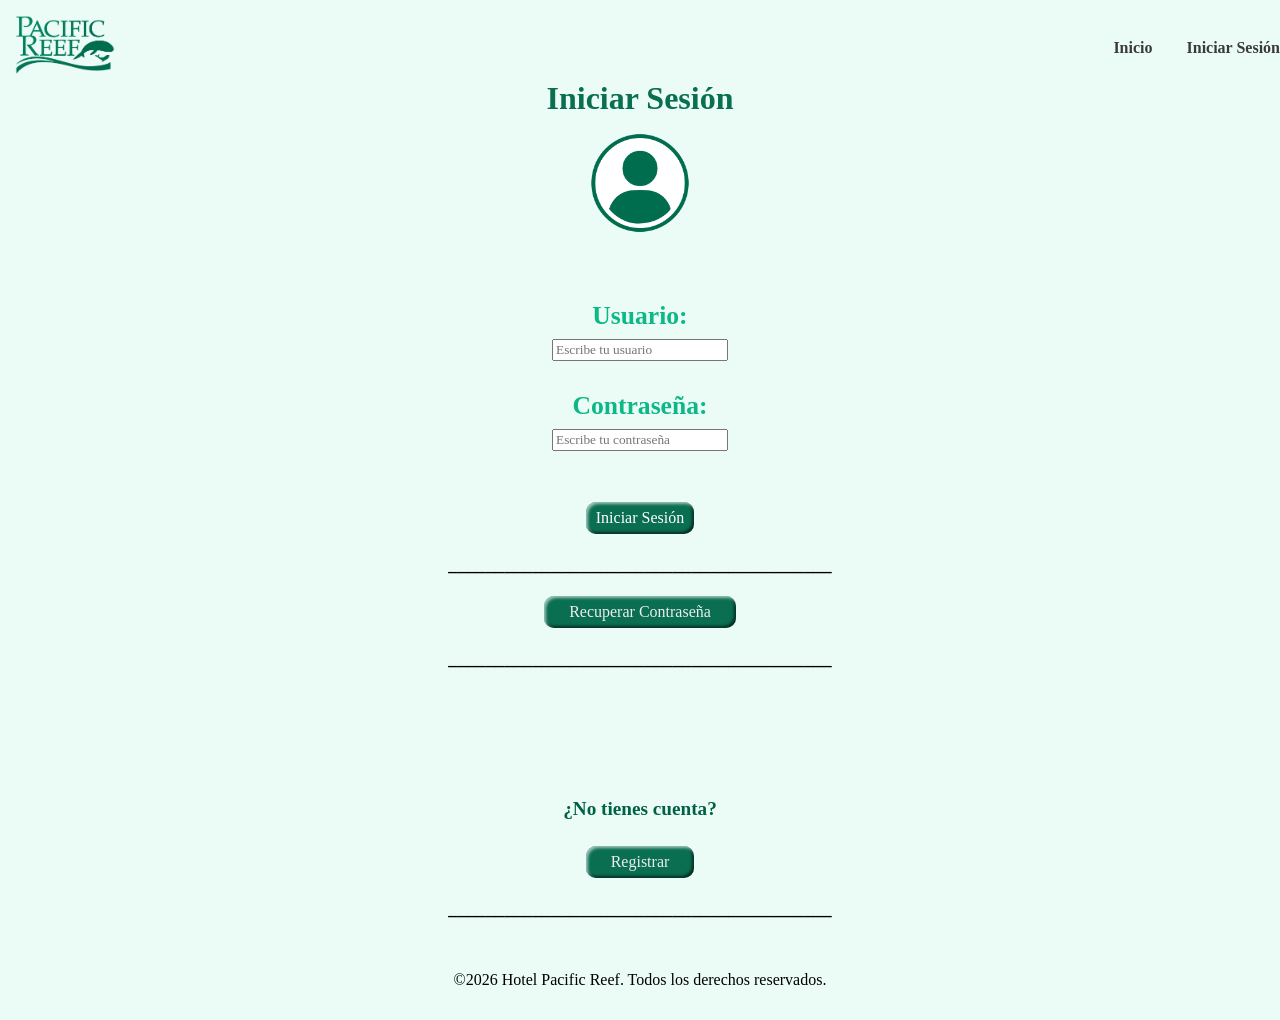
==== login.html @ 93007bb1 "Update login.html" ====
<!DOCTYPE html>
<html lang="es">
<head>
  <meta charset="UTF-8">
  <title>Login</title>
  <link rel="stylesheet" href="css/styles.css">
</head>
<body>
    <header>
		<div class="logo_container">
            <img src="img/1-HPR.png" alt="Logo del sitio" class="logo">
        </div>
        
        <nav>
            <a href="index.html">Inicio</a>
            <a href="login.html">Iniciar Sesión</a>        
        </nav>
    </header>
  
  <h1>Iniciar Sesión</h1>
	<p></p>
  <div style="display: align-items: center;">
  <img src="img/usr.png" alt="user" height="100">
	  <form onsubmit="return iniciarSesion()">
		<h2>
			<label for="usuario">Usuario:</label><br>
			<input type="text" id="usuario" placeholder="Escribe tu usuario"><br><br>
			<label for="clave">Contraseña:</label><br>
			<input type="password" id="clave" placeholder="Escribe tu contraseña"><br><br>			
		</h2>
	 </form>
	</div>

	<div>
    <button type="submit">Iniciar Sesión</button>
	</div>
		
    <h3>_________________________________________</h3>
	<p></p>
	<div class = button>
		<nav2><button><a href="recuperar_psswd.html">Recuperar Contraseña</a></button></nav2>
	</div>
	<p></p>
	<h3>_________________________________________</h3>
	<p></p>
	
	<div class = button2>
		<h4><label for="registar">¿No tienes cuenta?</label></h4>
		<nav2><button><a href="registrar.html">Registrar</a></button></nav2>
	</div>
	<p></p>
	<h3>_________________________________________</h3>
	 
  <!-- enlazar con BD -->
</body>
  <footer>
        <p>&copy;2026 Hotel Pacific Reef. Todos los derechos reservados.</p>
 </footer>
</html>
---- css/styles.css ----
@charset "utf-8";

* { font-family: "Georgia", serif; }

/* Base del documento */
html, body {
    background-color: #EBFCF6;
    color: rgb(0, 0, 0);
    margin: 0;
    padding: 0;
    text-align: center;
    min-height: 100vh;
    height: 100%;
}

body {
    padding-top: 80px;
}

header {
    display: flex;
    justify-content: space-between;
    align-items: center;
    padding: 15px;
    position: fixed;
    width: 100%;
    top: 0; left: 0;
    z-index: 1000;
}

header img { height: 60px; }

nav a {
    color: #3B3B3B;
    text-decoration: none;
    margin: 0 15px;
    font-weight: bold;
}

nav2 a {
    color: #EDEDED;
    text-decoration: none;
    margin: 0 15px;
}

h1 {
    font-size: 2em;
    margin: 0;
    color: #0A6E51;
}

h2 {
    margin-top: 5%;
    font-size: 1.6em;
    color: #0BB886;
}

/*Linea Separadora */
h3 {
    border: 0;
    border-top: 2x solid #ABC9C1;
    width: 50%;
    margin: 20px auto;
}

h4 {
    margin-top: 10%;
    font-size: 1.2em;
    color: #006145;
}

.logo_container { 
    font-size: 1.3em; 
}

.logo_container span { 
    position: absolute; 
    top: 30%; 
}

footer {
    background-color: #EBFCF6;
    color: rgb(0, 0, 0);
    text-align: center;
    padding: 15px;
    margin-top: auto;
    margin-bottom: 0;
}

/* Logo en el footer */
footer .logo_container { 
    display: inline-flex;
    align-items: center;
    gap: 10px;
}
footer .logo_container img {
    max-width: 100px;
    height: auto;
}
footer .logo_container span {
    font-size: 1.5em;
    white-space: nowrap;
}

/*Botones*/
button {
  border: 0;
  line-height: 2;
  padding: 0 10px;
  font-size: 1rem;
  text-align: center;
  color: #FFFFFF;  
  border-radius: 10px;
  background-color: #0A6E51;
  box-shadow:
    inset 2px 2px 3px rgb(255 255 255 / 0.6),
    inset -2px -2px 3px rgb(0 0 0 / 0.6);
}

button2 {
  border: 0;
  line-height: 2;
  padding: 0 20px;
  font-size: 0.8rem;
  text-align: center;
  color: #FFFFFF;  
  border-radius: 15px;
  background-color: #EB5600;
  box-shadow:
    inset 2px 2px 3px rgb(255 255 255 / 0.6),
    inset -2px -2px 3px rgb(0 0 0 / 0.6);
}

.categorias {
    display: flex;
    justify-content: center;
    flex-wrap: wrap;
    gap: 24px;
    margin: 80px auto 56px;
    padding: 2% 0;
    max-width: 1100px;
}

.categorias > div {
    flex: 0 1 220px;
    width: 220px; 
    margin: 20px;
    border-radius: 20px;
    text-align: center;
}

/* Responsive */
@media (max-width: 768px) {
    footer .logo_container {
        flex-direction: column;
        text-align: center;
    }
    footer .logo_container img { max-width: 80px; }
    footer .logo_container span { font-size: 1.2em; }
}
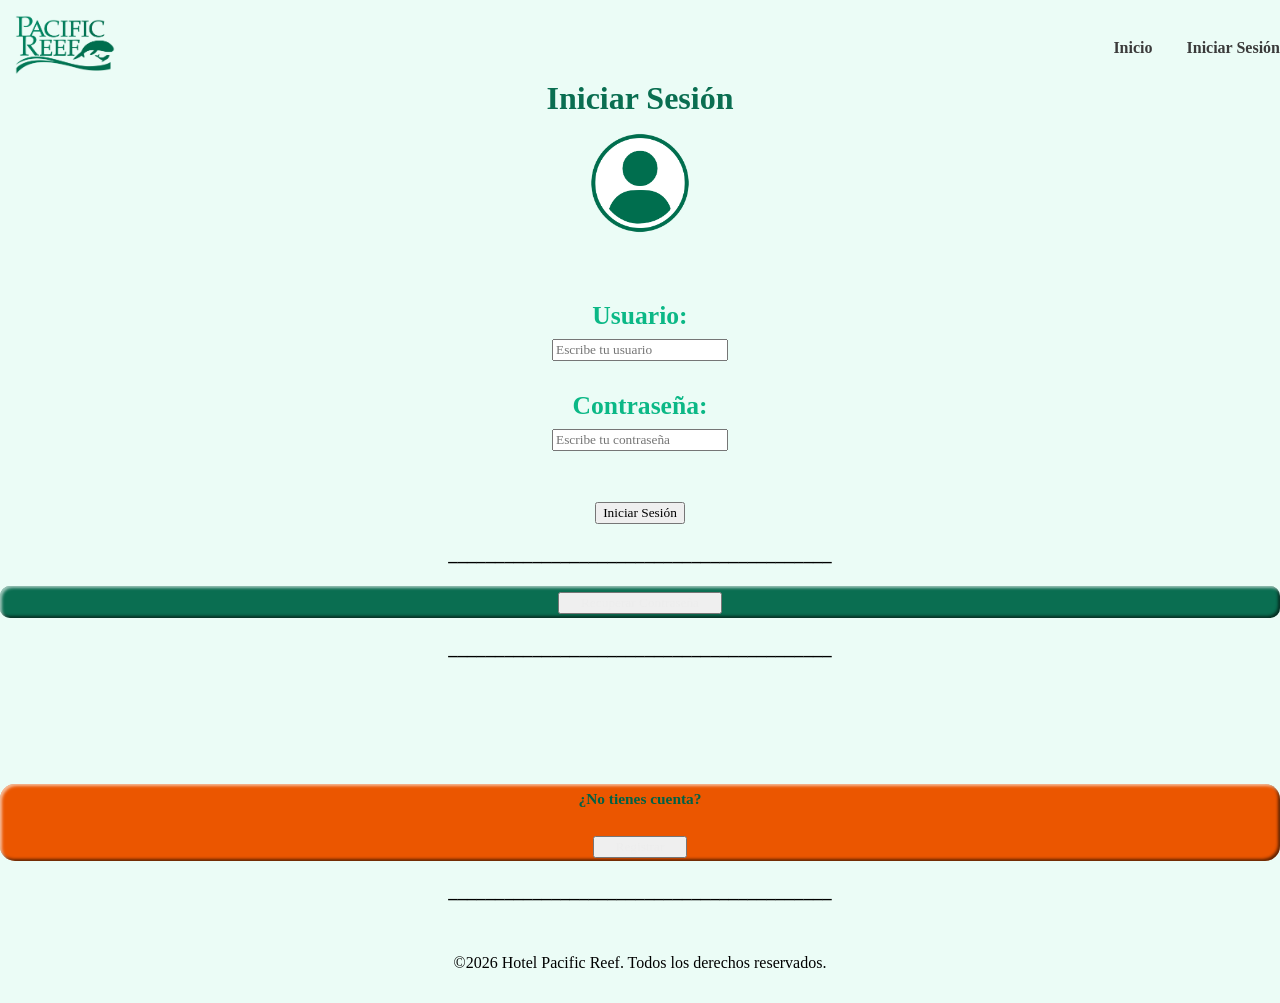
==== commit 40e30f55: "Update login.html" ====
--- a/login.html
+++ b/login.html
@@ -42,7 +42,6 @@
 	</div>
 	<p></p>
 	<h3>_________________________________________</h3>
-	<p></p>
 	
 	<div class = button2>
 		<h4><label for="registar">¿No tienes cuenta?</label></h4>
--- a/css/styles.css
+++ b/css/styles.css
@@ -103,7 +103,7 @@
 }
 
 /*Botones*/
-button {
+.button {
   border: 0;
   line-height: 2;
   padding: 0 10px;
@@ -117,7 +117,7 @@
     inset -2px -2px 3px rgb(0 0 0 / 0.6);
 }
 
-button2 {
+.button2 {
   border: 0;
   line-height: 2;
   padding: 0 20px;
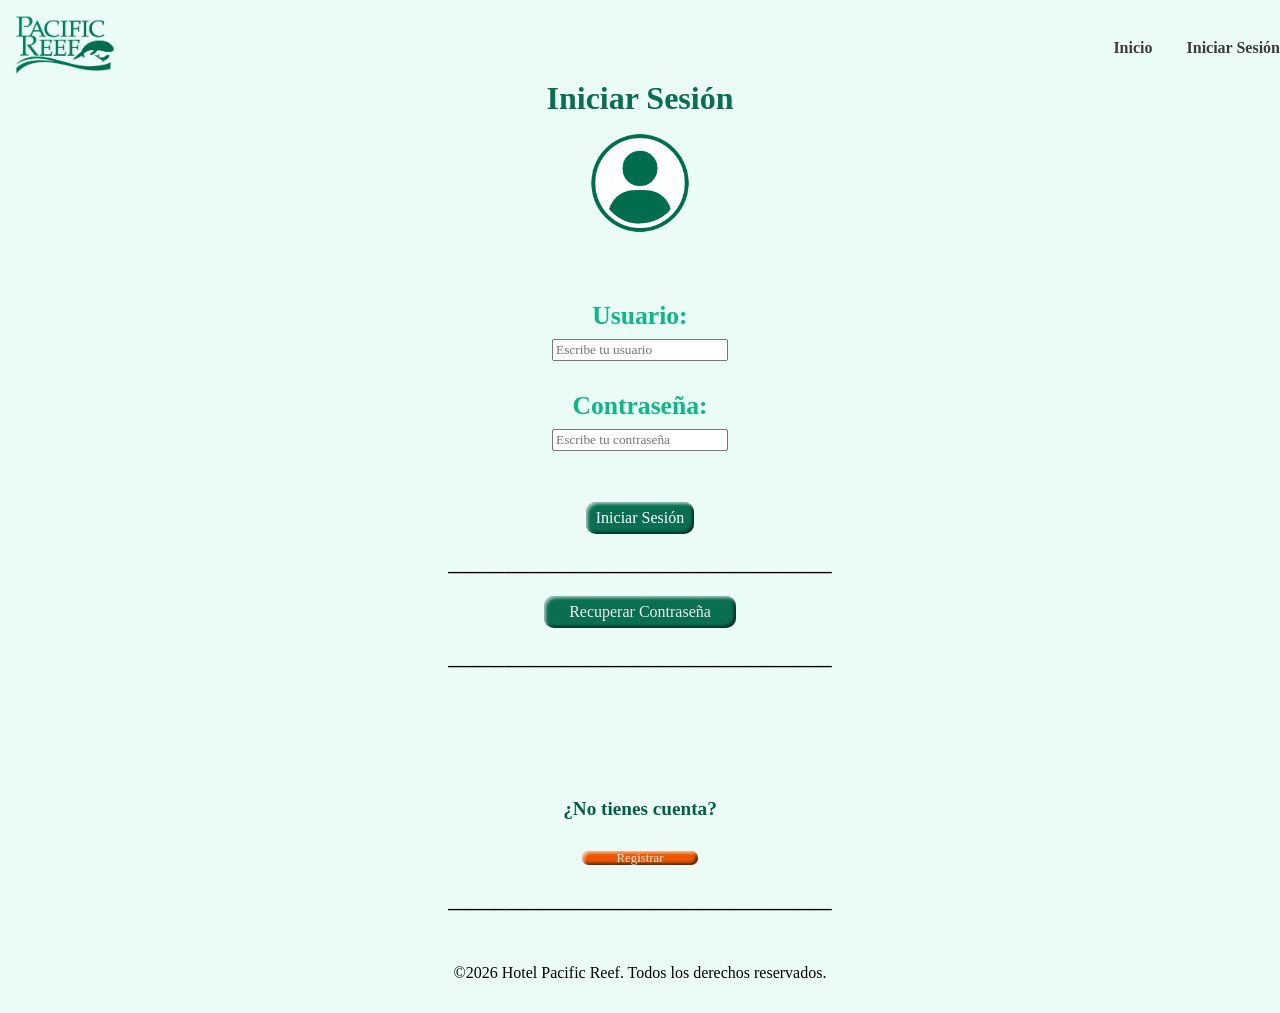
==== commit f4241caa: "Update login.html" ====
--- a/login.html
+++ b/login.html
@@ -37,15 +37,15 @@
 		
     <h3>_________________________________________</h3>
 	<p></p>
-	<div class = button>
+	<div>
 		<nav2><button><a href="recuperar_psswd.html">Recuperar Contraseña</a></button></nav2>
 	</div>
 	<p></p>
 	<h3>_________________________________________</h3>
 	
-	<div class = button2>
+	<div>
 		<h4><label for="registar">¿No tienes cuenta?</label></h4>
-		<nav2><button><a href="registrar.html">Registrar</a></button></nav2>
+		<nav2><button2><a href="registrar.html">Registrar</a></button2></nav2>
 	</div>
 	<p></p>
 	<h3>_________________________________________</h3>
--- a/css/styles.css
+++ b/css/styles.css
@@ -103,7 +103,7 @@
 }
 
 /*Botones*/
-.button {
+button {
   border: 0;
   line-height: 2;
   padding: 0 10px;
@@ -117,7 +117,7 @@
     inset -2px -2px 3px rgb(0 0 0 / 0.6);
 }
 
-.button2 {
+button2 {
   border: 0;
   line-height: 2;
   padding: 0 20px;
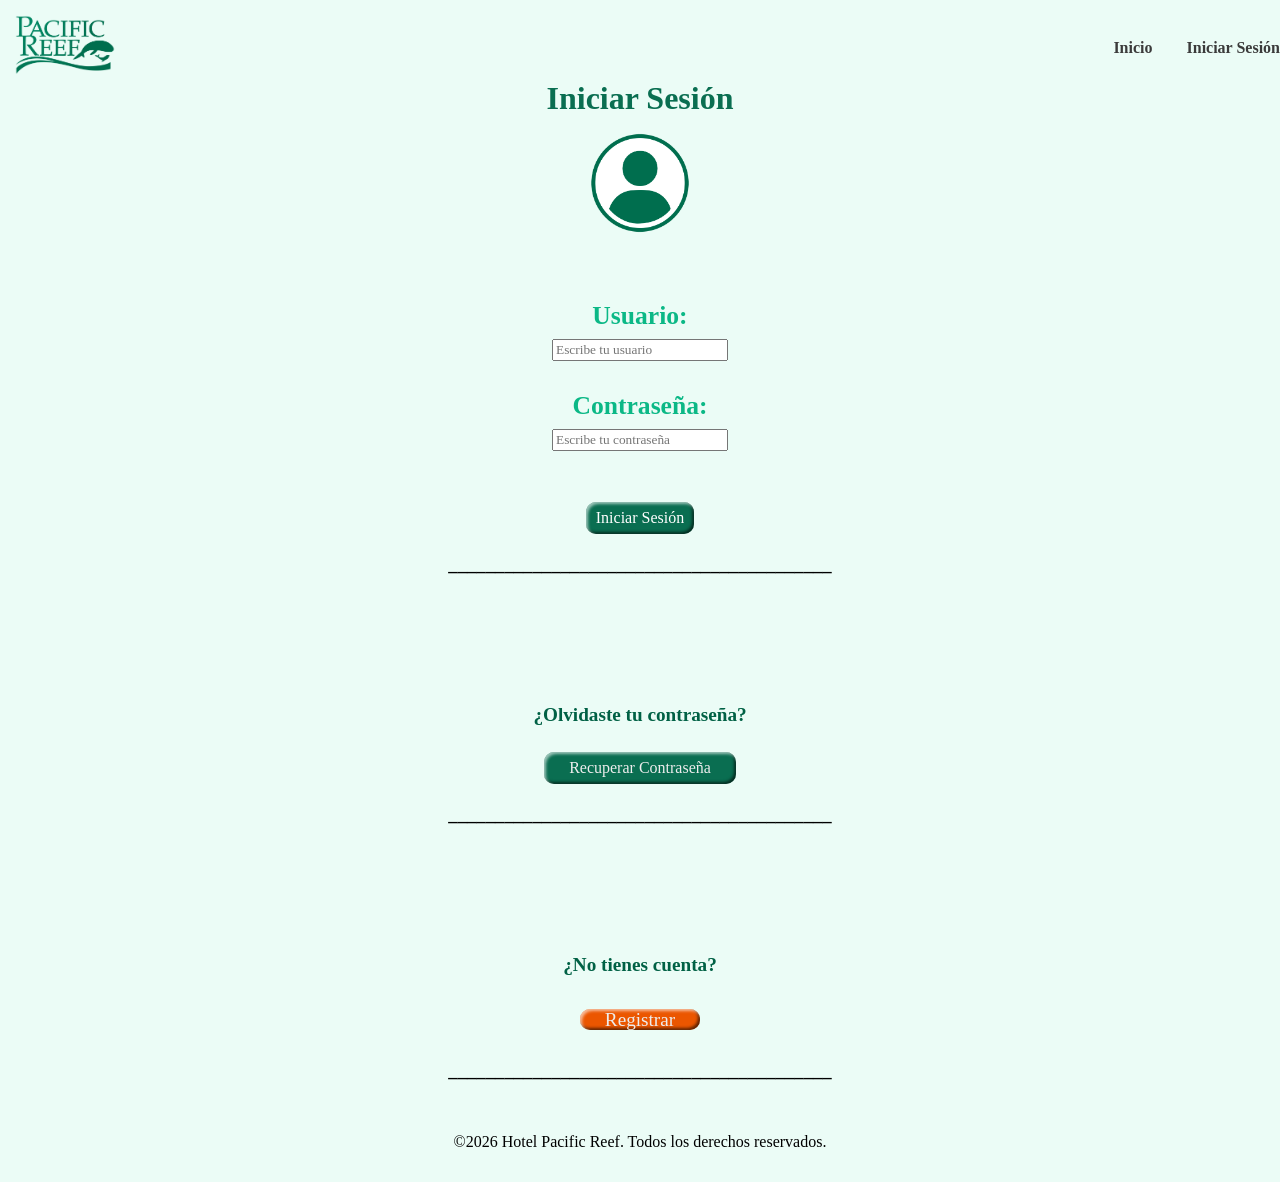
==== commit 416f024a: "Update login.html" ====
--- a/login.html
+++ b/login.html
@@ -38,13 +38,14 @@
     <h3>_________________________________________</h3>
 	<p></p>
 	<div>
+		<h4><p>¿Olvidaste tu contraseña?</p></h4>
 		<nav2><button><a href="recuperar_psswd.html">Recuperar Contraseña</a></button></nav2>
 	</div>
 	<p></p>
 	<h3>_________________________________________</h3>
 	
 	<div>
-		<h4><label for="registar">¿No tienes cuenta?</label></h4>
+		<h4><p>¿No tienes cuenta?</p></h4>
 		<nav2><button2><a href="registrar.html">Registrar</a></button2></nav2>
 	</div>
 	<p></p>
--- a/css/styles.css
+++ b/css/styles.css
@@ -120,11 +120,11 @@
 button2 {
   border: 0;
   line-height: 2;
-  padding: 0 20px;
-  font-size: 0.8rem;
+  padding: 0 10px;
+  font-size: 1.2rem;
   text-align: center;
   color: #FFFFFF;  
-  border-radius: 15px;
+  border-radius: 10px;
   background-color: #EB5600;
   box-shadow:
     inset 2px 2px 3px rgb(255 255 255 / 0.6),
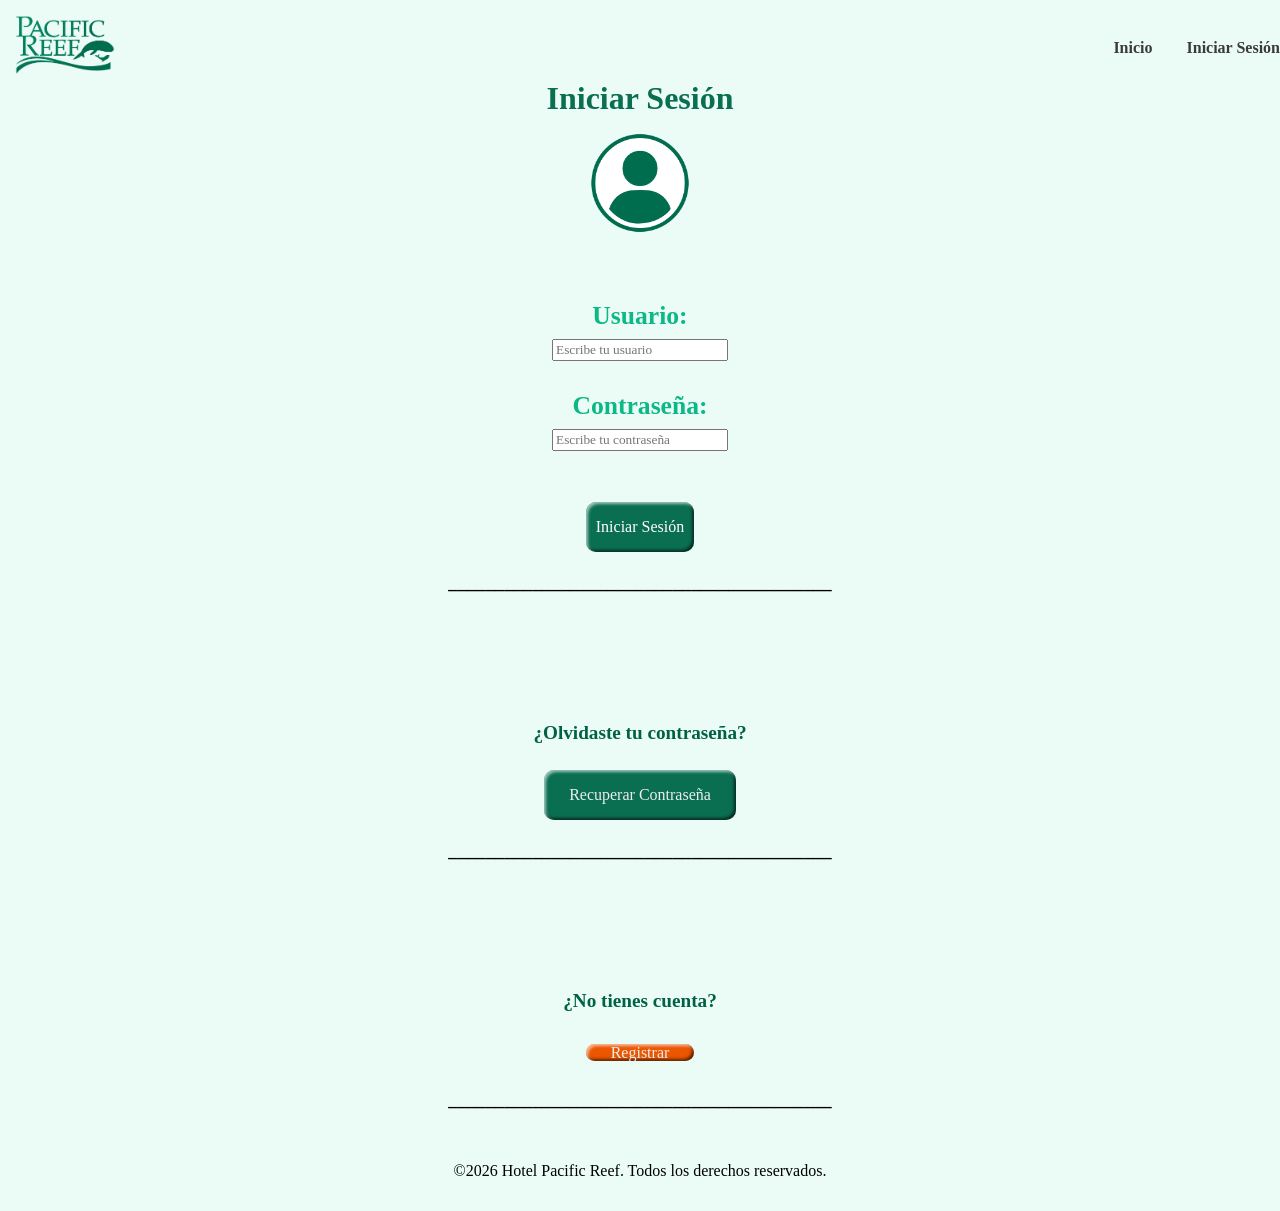
==== commit 1ccce137: "Update login.html" ====
--- a/login.html
+++ b/login.html
@@ -36,19 +36,16 @@
 	</div>
 		
     <h3>_________________________________________</h3>
-	<p></p>
 	<div>
-		<h4><p>¿Olvidaste tu contraseña?</p></h4>
-		<nav2><button><a href="recuperar_psswd.html">Recuperar Contraseña</a></button></nav2>
+		<h4><p>¿Olvidaste tu contraseña?</h4>
+		<nav2><button><a href="recuperar_psswd.html">Recuperar Contraseña</a></button></nav2></p>
 	</div>
-	<p></p>
 	<h3>_________________________________________</h3>
-	
 	<div>
-		<h4><p>¿No tienes cuenta?</p></h4>
-		<nav2><button2><a href="registrar.html">Registrar</a></button2></nav2>
+		<h4><p>¿No tienes cuenta?</h4>
+		<nav2><button2><a href="registrar.html"> Registrar </a></button2></nav2>
+		</p>
 	</div>
-	<p></p>
 	<h3>_________________________________________</h3>
 	 
   <!-- enlazar con BD -->
--- a/css/styles.css
+++ b/css/styles.css
@@ -106,6 +106,7 @@
 button {
   border: 0;
   line-height: 2;
+  height: 50px;
   padding: 0 10px;
   font-size: 1rem;
   text-align: center;
@@ -120,8 +121,9 @@
 button2 {
   border: 0;
   line-height: 2;
+  height: 50px;
   padding: 0 10px;
-  font-size: 1.2rem;
+  font-size: 1rem;
   text-align: center;
   color: #FFFFFF;  
   border-radius: 10px;
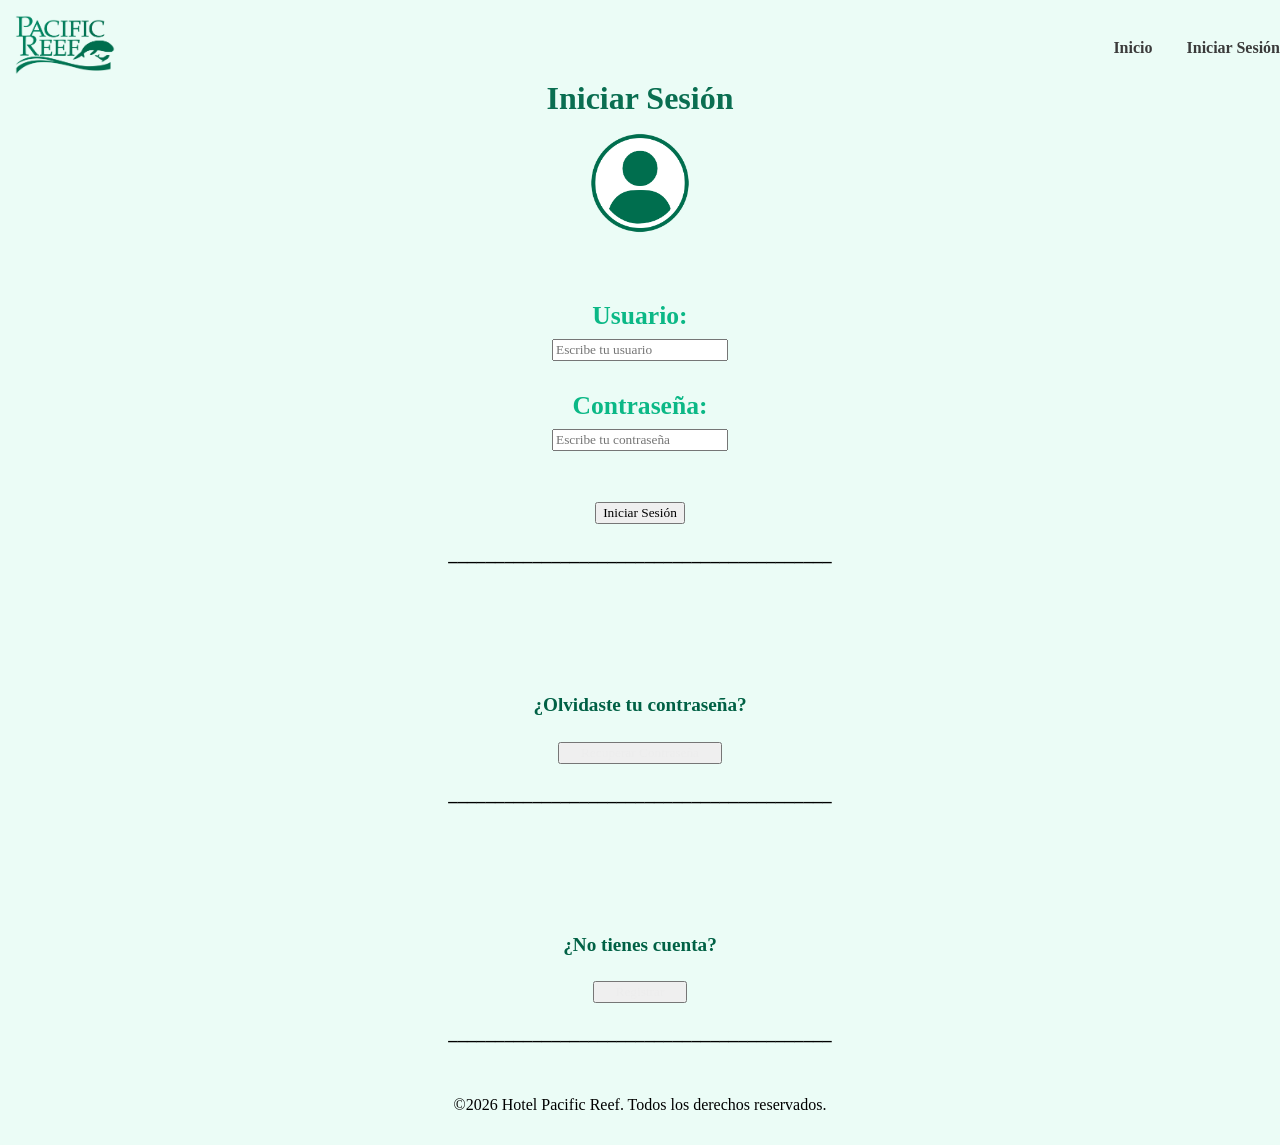
==== commit 9adc3a61: "Update login.html" ====
--- a/login.html
+++ b/login.html
@@ -32,18 +32,18 @@
 	</div>
 
 	<div>
-    <button type="submit">Iniciar Sesión</button>
+    <b1><button type="submit">Iniciar Sesión</button></b1>
 	</div>
 		
     <h3>_________________________________________</h3>
 	<div>
 		<h4><p>¿Olvidaste tu contraseña?</h4>
-		<nav2><button><a href="recuperar_psswd.html">Recuperar Contraseña</a></button></nav2></p>
+		<nav2><b1><button><a href="recuperar_psswd.html">Recuperar Contraseña</a></button></b1></nav2></p>
 	</div>
 	<h3>_________________________________________</h3>
 	<div>
 		<h4><p>¿No tienes cuenta?</h4>
-		<nav2><button2><a href="registrar.html"> Registrar </a></button2></nav2>
+		<nav2><b2><button><a href="registrar.html"> Registrar </a></button></b2></nav2>
 		</p>
 	</div>
 	<h3>_________________________________________</h3>
--- a/css/styles.css
+++ b/css/styles.css
@@ -103,7 +103,7 @@
 }
 
 /*Botones*/
-button {
+button-1 {
   border: 0;
   line-height: 2;
   height: 50px;
@@ -118,7 +118,7 @@
     inset -2px -2px 3px rgb(0 0 0 / 0.6);
 }
 
-button2 {
+button-2 {
   border: 0;
   line-height: 2;
   height: 50px;
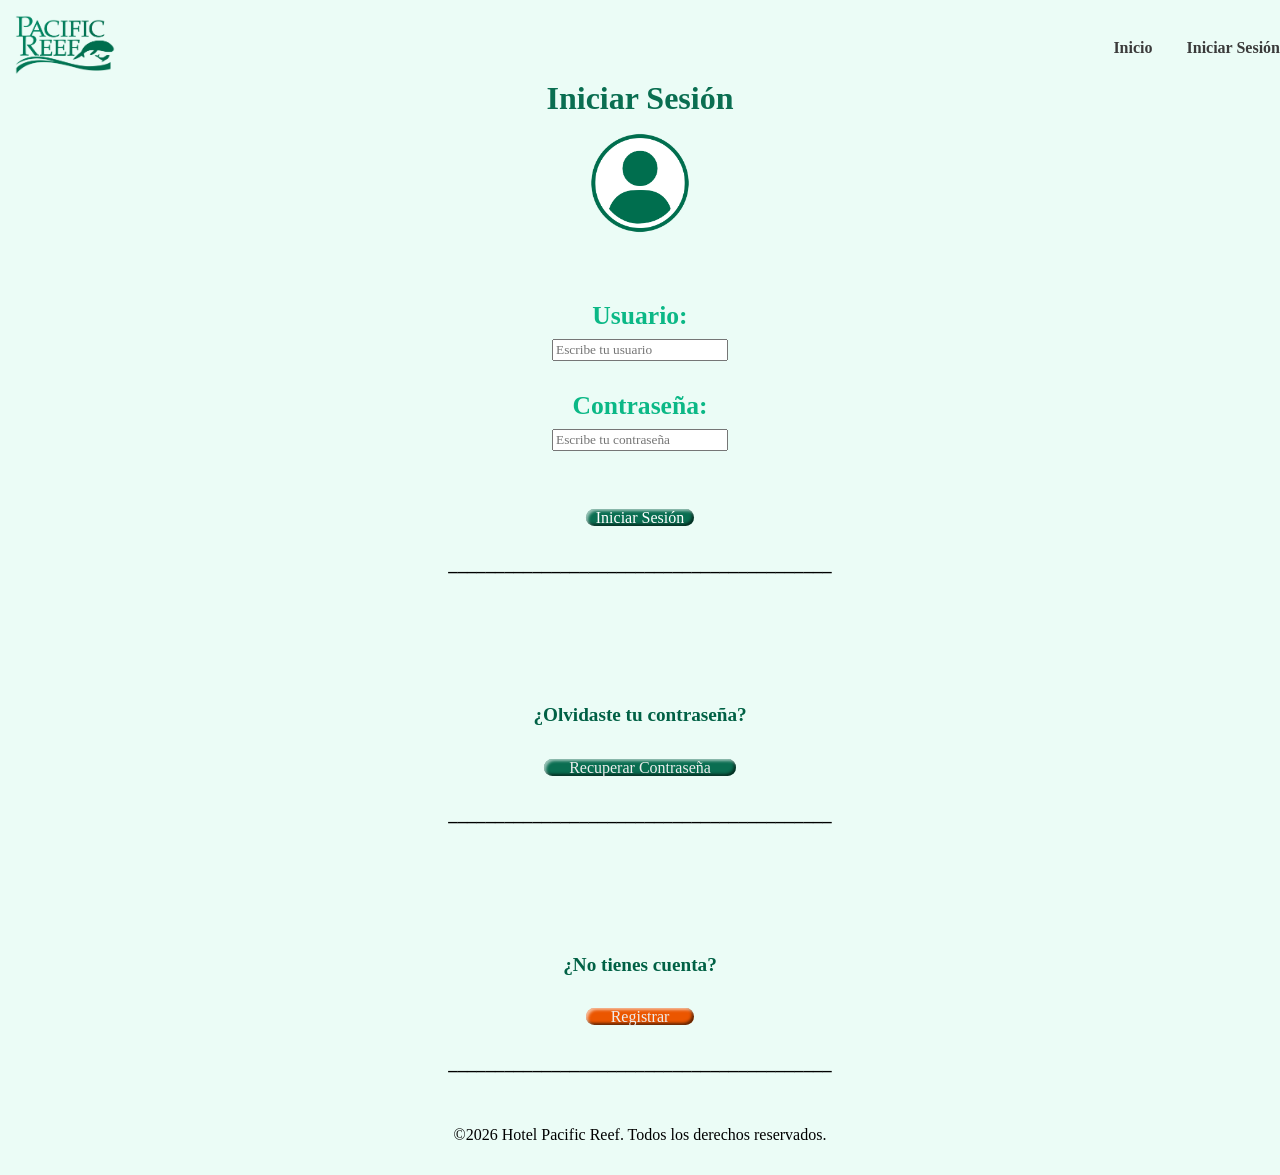
==== commit 3fcebfe9: "Update login.html" ====
--- a/login.html
+++ b/login.html
@@ -32,18 +32,18 @@
 	</div>
 
 	<div>
-    <b1><button type="submit">Iniciar Sesión</button></b1>
+    <button1 type="submit">Iniciar Sesión</button1>
 	</div>
 		
     <h3>_________________________________________</h3>
 	<div>
 		<h4><p>¿Olvidaste tu contraseña?</h4>
-		<nav2><b1><button><a href="recuperar_psswd.html">Recuperar Contraseña</a></button></b1></nav2></p>
+		<nav2><button1><a href="recuperar_psswd.html">Recuperar Contraseña</a></button1></nav2></p>
 	</div>
 	<h3>_________________________________________</h3>
 	<div>
 		<h4><p>¿No tienes cuenta?</h4>
-		<nav2><b2><button><a href="registrar.html"> Registrar </a></button></b2></nav2>
+		<nav2><button2><a href="registrar.html"> Registrar </a></button2></nav2>
 		</p>
 	</div>
 	<h3>_________________________________________</h3>
--- a/css/styles.css
+++ b/css/styles.css
@@ -103,7 +103,7 @@
 }
 
 /*Botones*/
-button-1 {
+button1 {
   border: 0;
   line-height: 2;
   height: 50px;
@@ -118,7 +118,7 @@
     inset -2px -2px 3px rgb(0 0 0 / 0.6);
 }
 
-button-2 {
+button2 {
   border: 0;
   line-height: 2;
   height: 50px;
